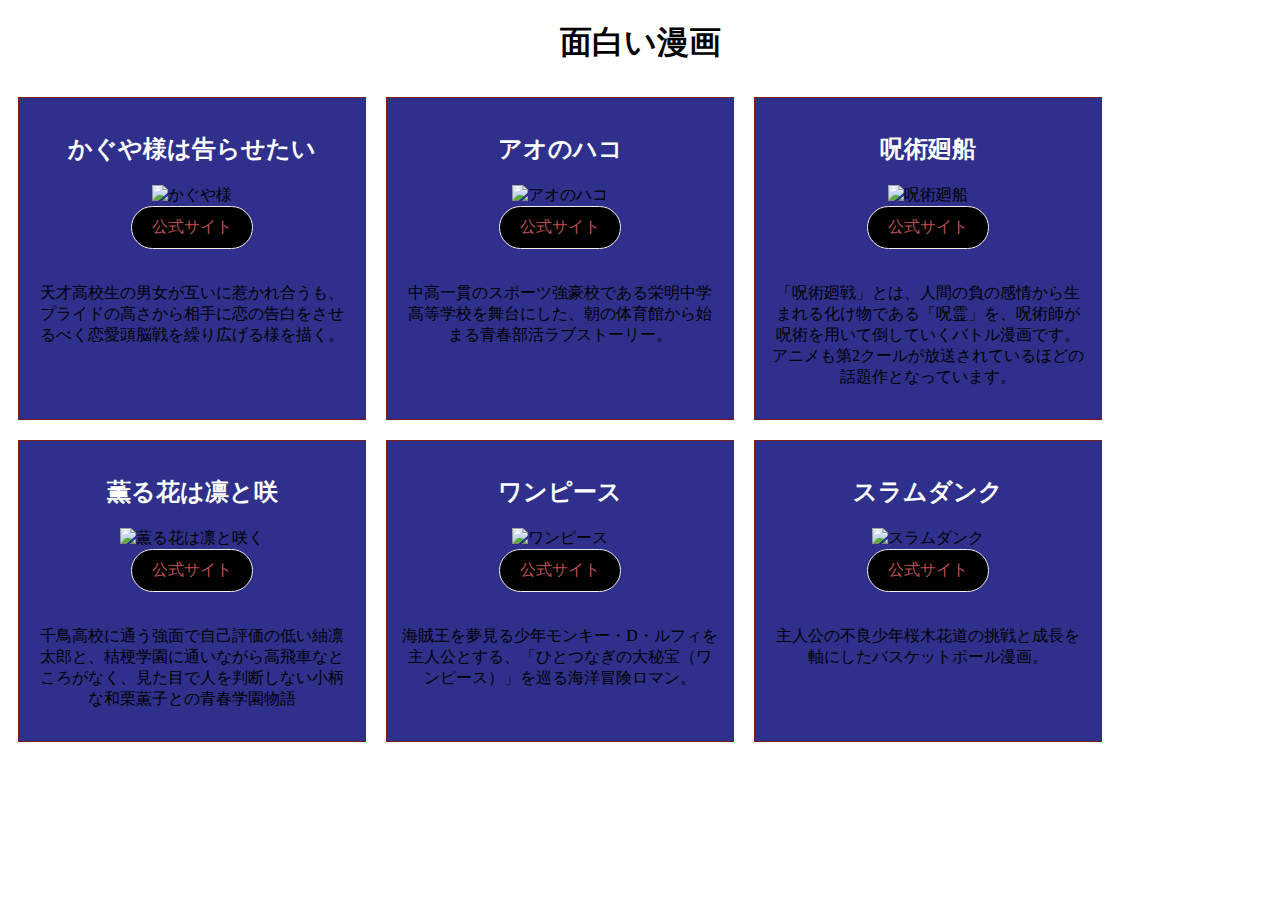
==== box/box-layout.html @ b220c26a "レイアウト" ====
<!DOCTYPE html>
<html lang="en">

<head>
    <meta charset="UTF-8">
    <meta name="viewport" content="width=device-width, initial-scale=1.0">
    <title>好きな漫画</title>
    <link rel="stylesheet" href="box-layout-style.css">
</head>

<body>
    <h1>面白い漫画</h1>
    <div class="box">
        <div class="item">
            <h2>かぐや様は告らせたい</h2>
            <img src="img/kaguyasama.jpg" width="200" height="200" alt="かぐや様">
            <br>
            <div class="surueme">
                <a href="https://kaguya.love/">公式サイト</a>
            </div>
            <br>
            <p> 天才高校生の男女が互いに惹かれ合うも、プライドの高さから相手に恋の告白をさせるべく恋愛頭脳戦を繰り広げる様を描く。</p>
        </div>

        <div class="item">
            <h2>アオのハコ</h2>
            <img src="img/aonohako.jpg" width="200" height="200" alt="アオのハコ">
            <br>
            <div class="surume">
                <a href="https://www.shonenjump.com/j/rensai/aonohako.html">公式サイト</a>
            </div>
            <br>
            <p>中高一貫のスポーツ強豪校である栄明中学高等学校を舞台にした、朝の体育館から始まる青春部活ラブストーリー。</p>
        </div>
        <div class="item">
            <h2>呪術廻船</h2>
            <img src="img/gojyo.jpg" width="200" height="200" alt="呪術廻船">
            <br>
            <div class="surume">
                <a href="https://jujutsukaisen.jp/">公式サイト</a>
            </div>
            <br>
            <p>「呪術廻戦」とは、人間の負の感情から生まれる化け物である「呪霊」を、呪術師が呪術を用いて倒していくバトル漫画です。アニメも第2クールが放送されているほどの話題作となっています。</p>
        </div>
    </div>

    <div class="box">
        <div class="item">
            <h2>薫る花は凛と咲</h2>
            <img src="img/kaoru.jpg" width="200" height="200" alt="薫る花は凛と咲く">
            <br>
            <div class="surume">
                <a href="https://shonenmagazine.com/info/entry/20211021_kaoruhana">公式サイト</a>
            </div>
            <br>
            <p>千鳥高校に通う強面で自己評価の低い紬凛太郎と、桔梗学園に通いながら高飛車なところがなく、見た目で人を判断しない小柄な和栗薫子との青春学園物語</p>
        </div>

        <div class="item">
            <h2>ワンピース</h2>
            <img src="img/onepiece.jpg" width="200" height="200" alt="ワンピース">
            <br>
            <div class="surume">
                <a href="https://www.onepiece-film.jp/">公式サイト</a>
            </div>
            <br>
            <p>海賊王を夢見る少年モンキー・D・ルフィを主人公とする、「ひとつなぎの大秘宝（ワンピース）」を巡る海洋冒険ロマン。</p>
        </div>
        <div class="item">
            <h2>スラムダンク</h2>
            <img src="img/suramdank.jpg" width="200" height="200" alt="スラムダンク">
            <br>
            <div class="surume">
                <a href="https://slamdunk-movie.jp/">公式サイト</a>
            </div>
            <br>
            <p> 主人公の不良少年桜木花道の挑戦と成長を軸にしたバスケットボール漫画。</p>
        </div>
    </div>

</body>

</html>
---- box/box-layout-style.css ----
@charset "utf-8";
h1{
    text-align: center;
}
h2{
    text-align: 90px;
    color: rgb(255, 255, 255);
    text-align: center;
}

a {
    display: inline-block;
    background-color: rgb(0, 0, 0);
    color: rgb(190, 78, 78);
    padding: 10px 20px;
    text-decoration: none;
    border: 1px solid rgb(242, 236, 236);
    border-radius: 90px;
}
.centered {
    text-align: center;
}

.item {
    background-color: rgb(47, 48, 139);
    width: 25%;
    margin: 10px;
    padding: 15px;
    border: 1px solid #771d1d;
    text-align: center;
}
.box{
    display: flex;
}
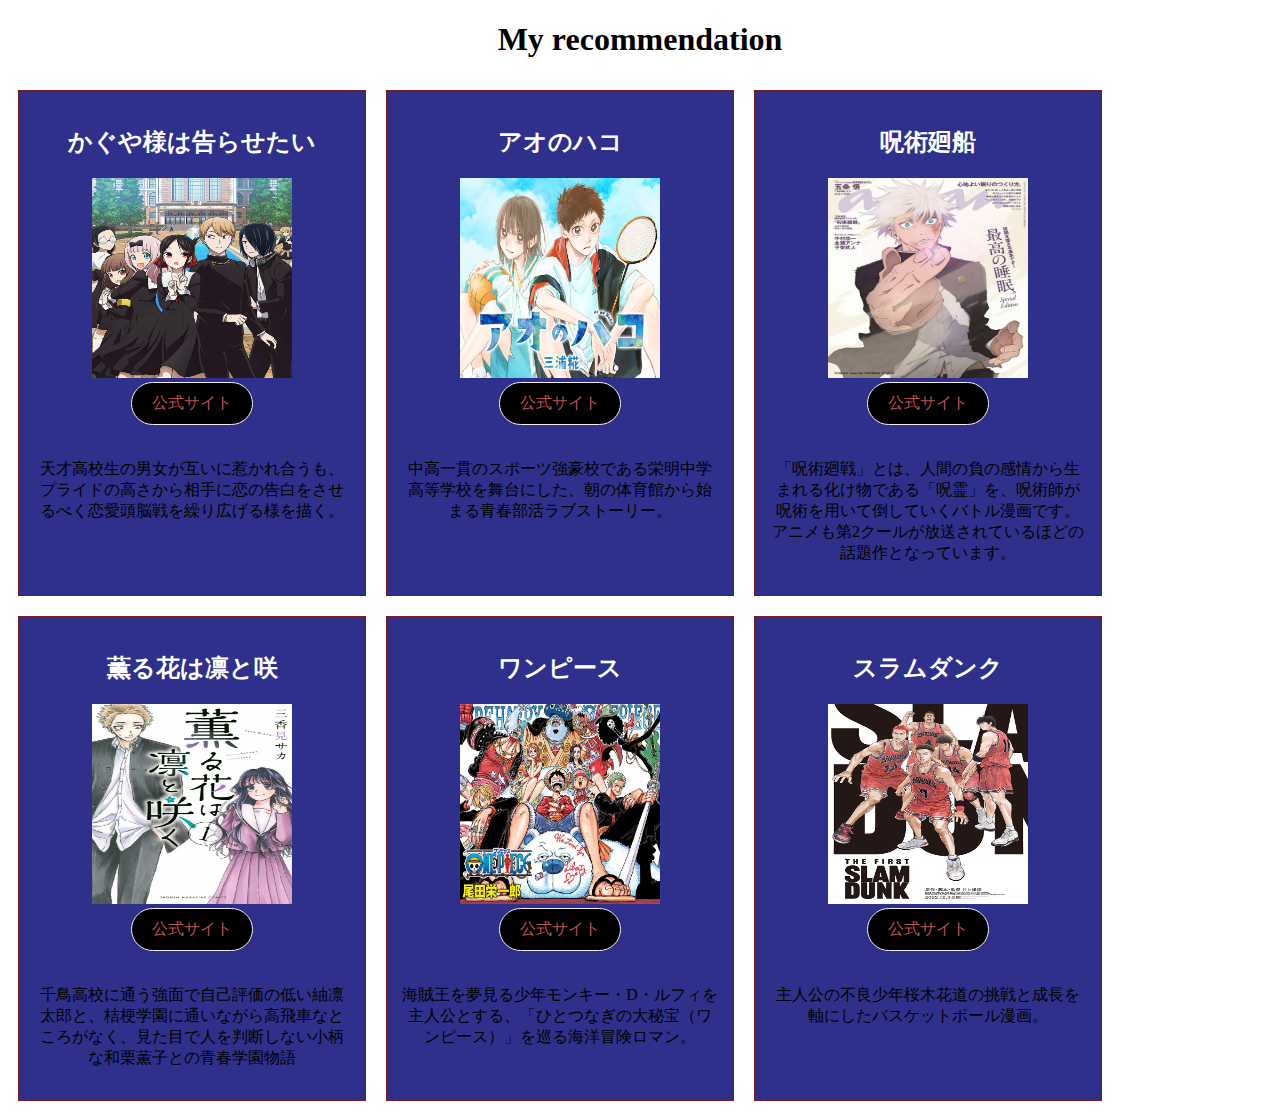
==== commit 3b634dfb: "画像パスの修正" ====
--- a/box/box-layout.html
+++ b/box/box-layout.html
@@ -9,7 +9,7 @@
 </head>
 
 <body>
-    <h1>面白い漫画</h1>
+    <h1>My recommendation</h1>
     <div class="box">
         <div class="item">
             <h2>かぐや様は告らせたい</h2>
